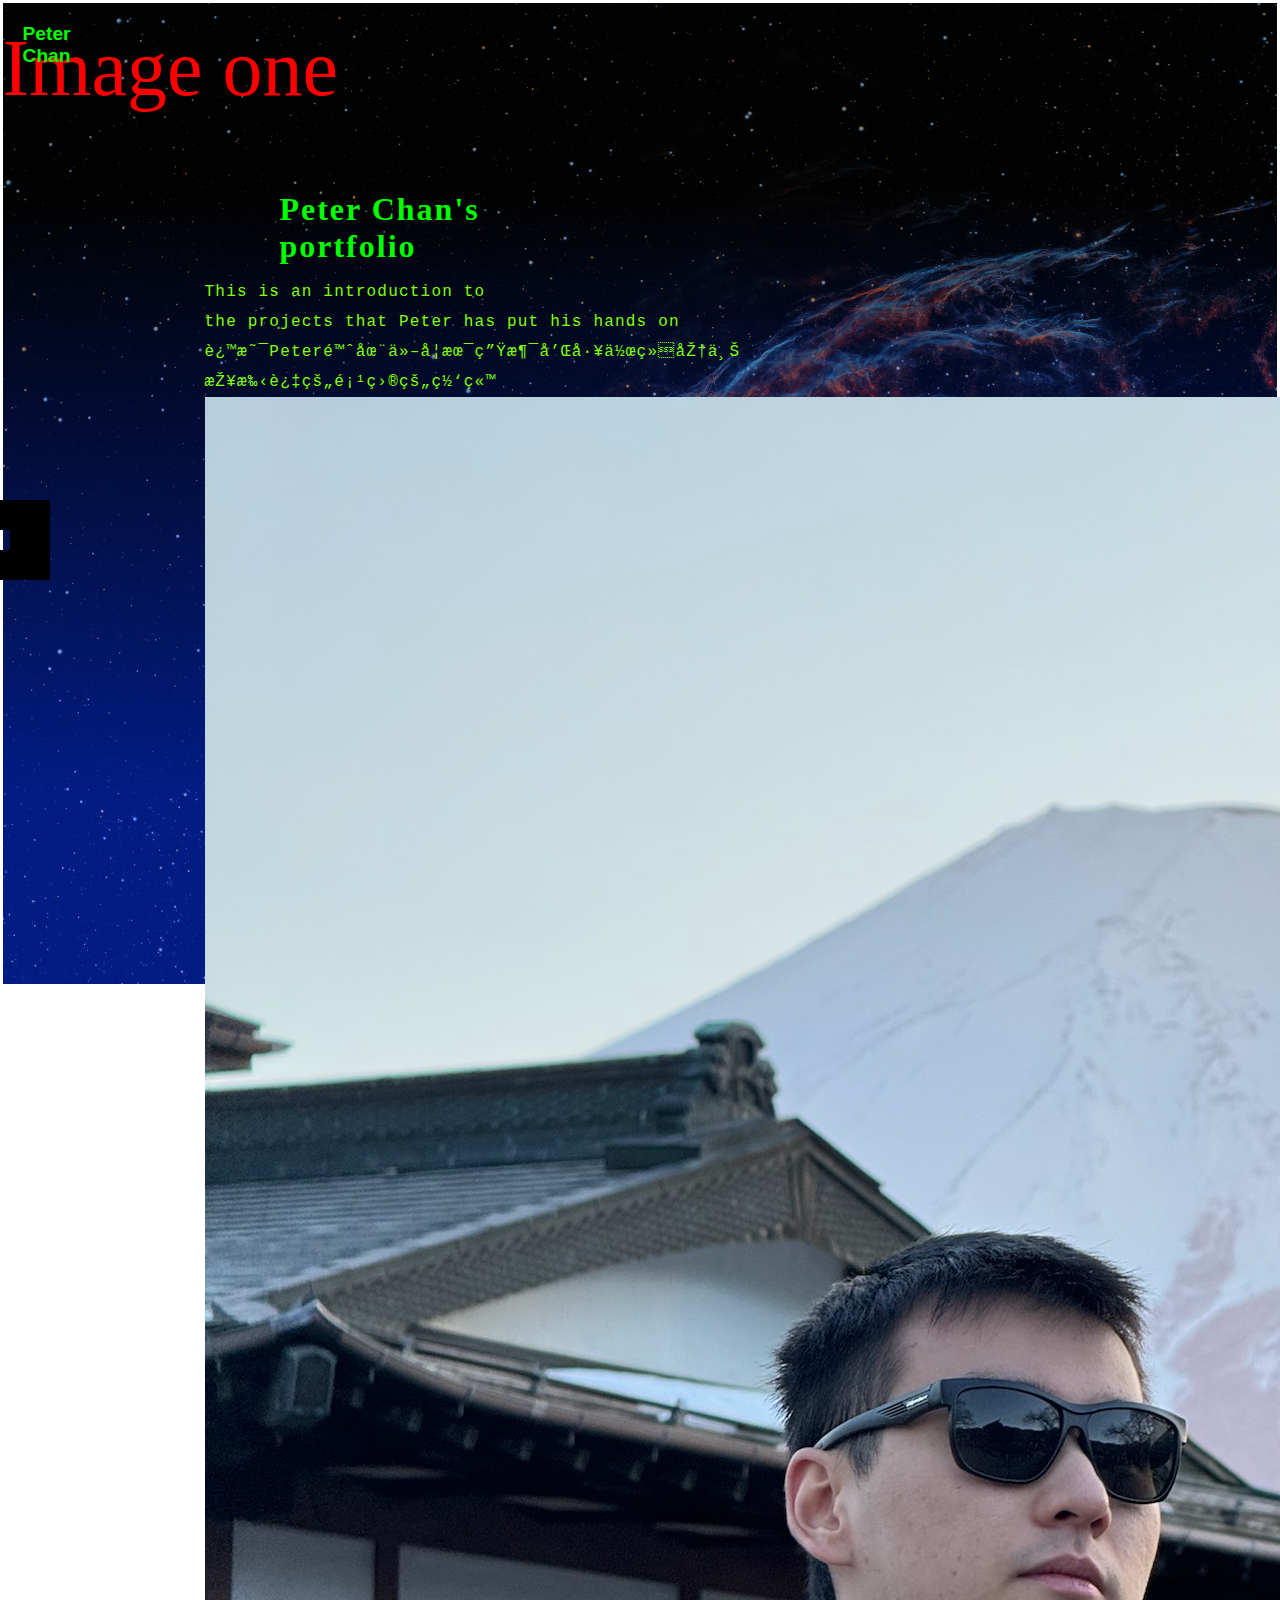
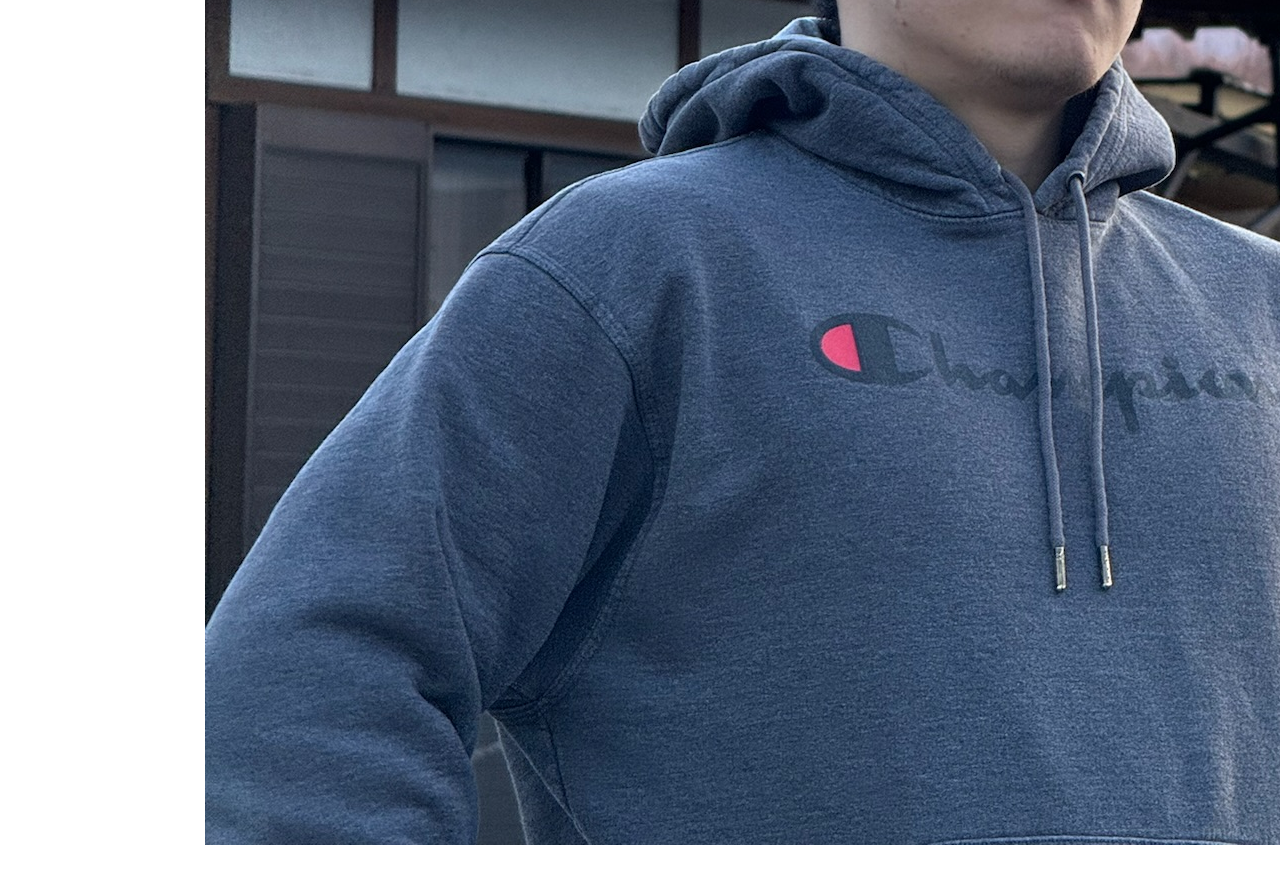
==== docs/index.html @ b07b53fc "fixed" ====
<html lang = "en">
<head>
    <meta charset="utf -8">
    <meta name="viewport" content "width = device - width, initial-scale=1.0">
    <title>Main</title>
    <link rel = "stylesheet" 
        href ="styles.css">


</head>
<body>
    <div class ="main">

        <div class = "navigationbr"> 
                <div class ="icon">
                    <h2 class = "logo">Peter Chan</h2>
                </div>
      
            

            <div class="menu">
                <div class="btmbr">
                    <ul>
                        <li><a href = "#" > Home</a></li>
                        <li><a href = "bilibili.com" > About  </a></li>
                        <li><a href = "#" > Classes</a></li>
                        <li><a href = "#" > Contact</a></li>

                    </ul>
                </div>
            </div>
        
            <div class = "content">
                <h1 ><br>Peter Chan's<br><span>portfolio</span>  </h1>
                <p class="par">This is an introduction to<br>
                    the projects that Peter has put his hands on<br>
                    这是Peter陈在他学术生涯和工作经历上<br>
                    接手过的项目的网站
                    <img src ="/pictures/76728817-4A40-4F68-83F8-8B8C66B67232.jpeg">
                </p>
            </div>
        <div class ="wrap">

            
            <div id="arrow-left" class = "arrow">
            </div>
            <div id ="slider">
                <div class="slide slide1">
                    <div class="slide-content">
                        <span>Image one </span>
                    </div>            
            </div>
        </div>

            <div id = "arrow-right" class = "arrow"></div>
            </div>
        </div>
    </div>
    
</body>
</html>
---- docs/styles.css ----
body{
    margin: auto;;
    padding:0.2%;
}
.main{
    
   width:100%;
   background: linear-gradient(to bottom,rgba(0, 0, 0, 0.5)20%,
            rgba(0, 51, 255, 0.5)80%),url(nebula-space-dark-5k-58-2560x1600.jpg);
            
            background-position :center fixed;
    background-size:cover;
    
    height :109vh;

    
    

}
.navigationbr{
    width :100%;
    height:75px;
    margin:auto;

}
.icon{

    width:15px;
    float:middle;
    position:absolute;
    
}
.logo{

    color:lime;
    font-size:larger;
    font-family:'Segoe UI', Tahoma, Geneva, Verdana, sans-serif;
    padding-left: 20px;
    padding-top:5px;
    
 
}
.menu{
    display:flex;
    flex-direction: column;
    width :80%;
    line-height:2px;
    margin:auto;
   
  

}
.btmbr{
    height:20px;
   width :100%;
    text-align: center;
   margin:auto;


   position:relative;
}
ul{
    
    width:80%;
    align-items:center;
    justify-content: space-between;
    display:inline-flex;
    position:relative;


}
ul li{
    padding:auto;
    list-style: none;
    margin-left:20px ;
    font-size: 20px;
    padding-top:95vh;

 
}
ul li a{
    text-decoration: dashed;
    color:black;
    font-family: Cambria;
    font-weight: bold;
    font:bold;
    transition:0.4s ease-in-out;
    height:auto;
    width:auto;
}
ul li a:hover{
    color:lime;
}

.content{
    padding-top:60px;
    padding-left:200px;
    width:auto;
    margin:auto;
    color:black;
    position: absolute;
    
}
.content .par{
    color:chartreuse;
    padding-left:2px;
    font-family:'Courier New', Courier, monospace;
    letter-spacing:1.2px;
    padding-bottom:25px;
    padding-top:150px;
    line-height: 30px;
    
    /*background:linear-gradient(to top,rgba(0,0,0,0)50%,rgba(0,0,0,0)10%),url(LS7MDnP.jpg);
*/
}

.content h1{
    color:lime;
    padding-top:50px;
    text-align:start;
    margin-left:5%;
    margin-bottom: -10%;
    letter-spacing:2px;
 
}
.slide{
    background-size:contain;
    position:60px absolute;
    background-position:center;
    background-repeat: no-repeat;
}
.slide1{
    background-image: url(poster_mercury_front_a.jpg)
}
.slide-content{
    display:flex;
    text-align: center;
}
.slide-content span{
    font-size:5rem;
    color:red ;
}
.arrow{
    cursor:pointer;
    position:absolute;
    top:50%;
    margin-top:50px;
    width:10px;
    height:20px;
    border-style:solid;

}
#arrow-left{
    border-width:30px 40px 30px 0;
    left:0;
}


/*background-image :url("starpic.jpeg")*/
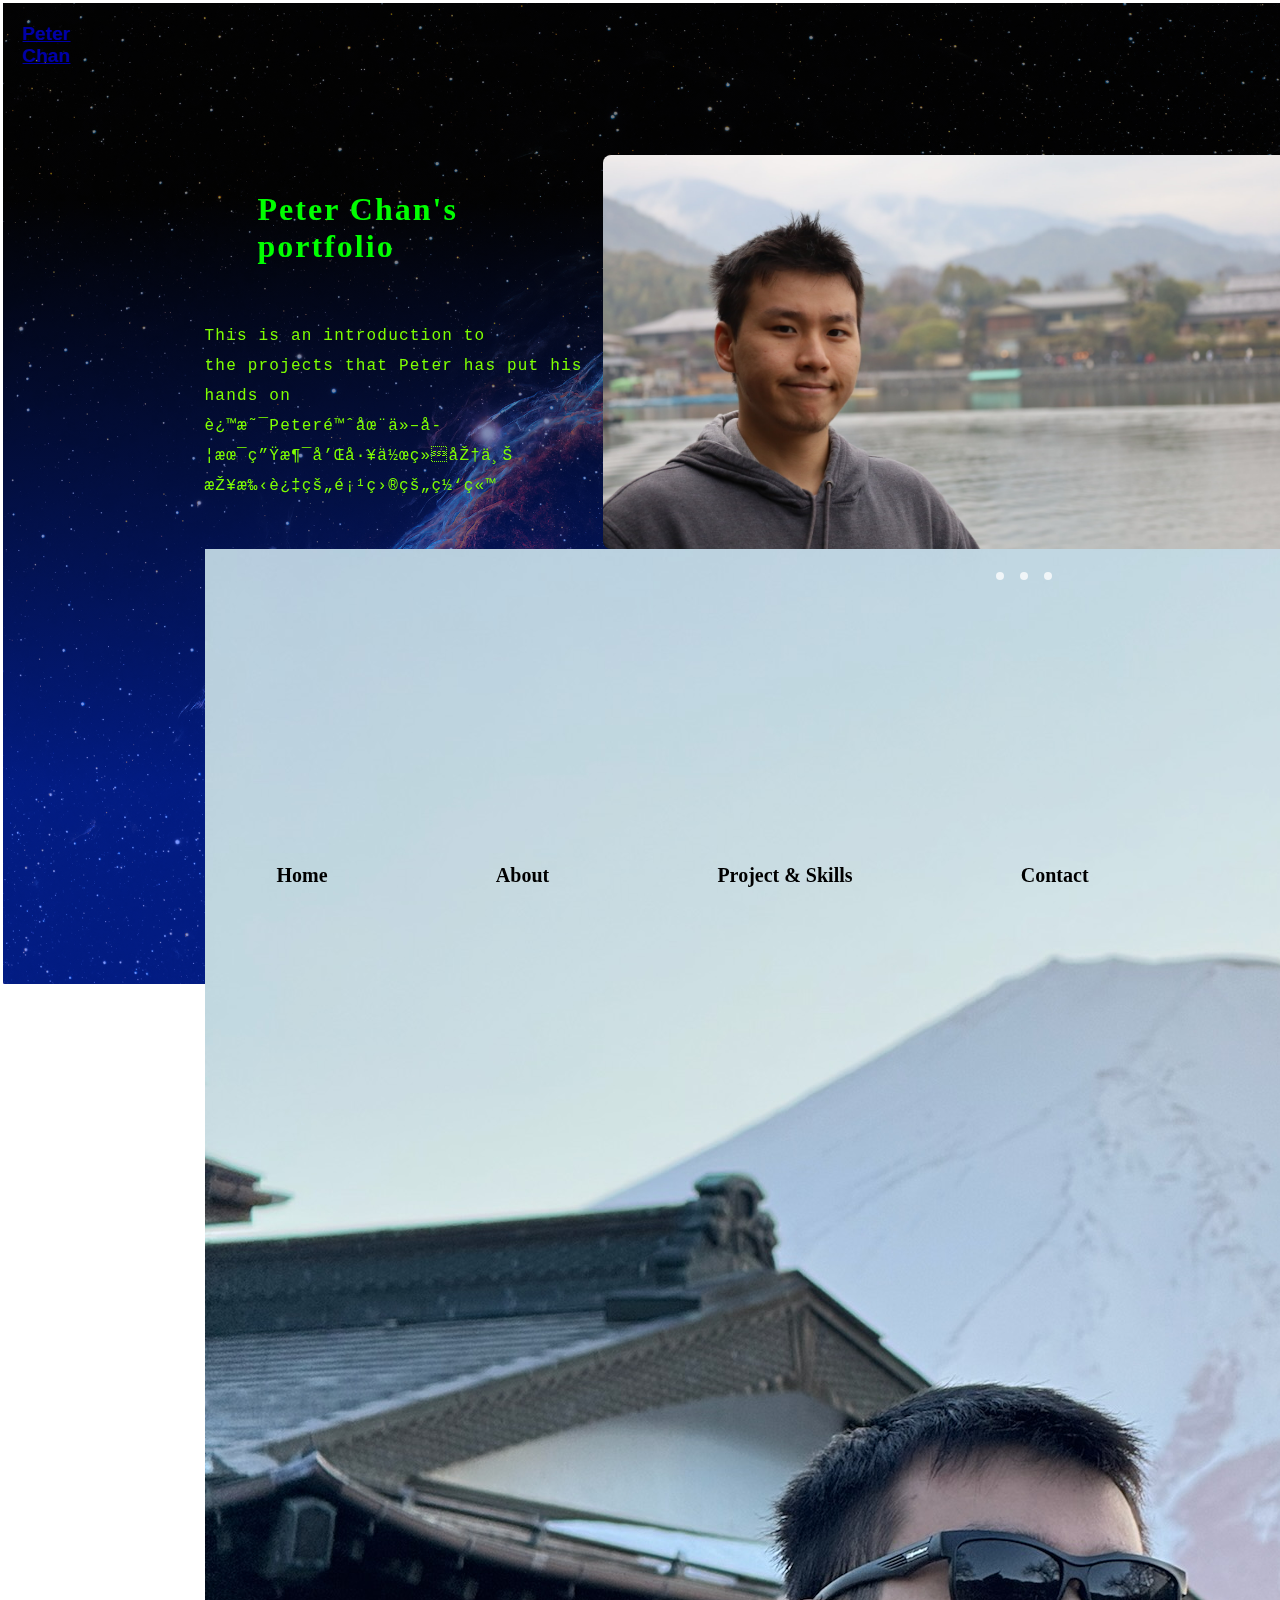
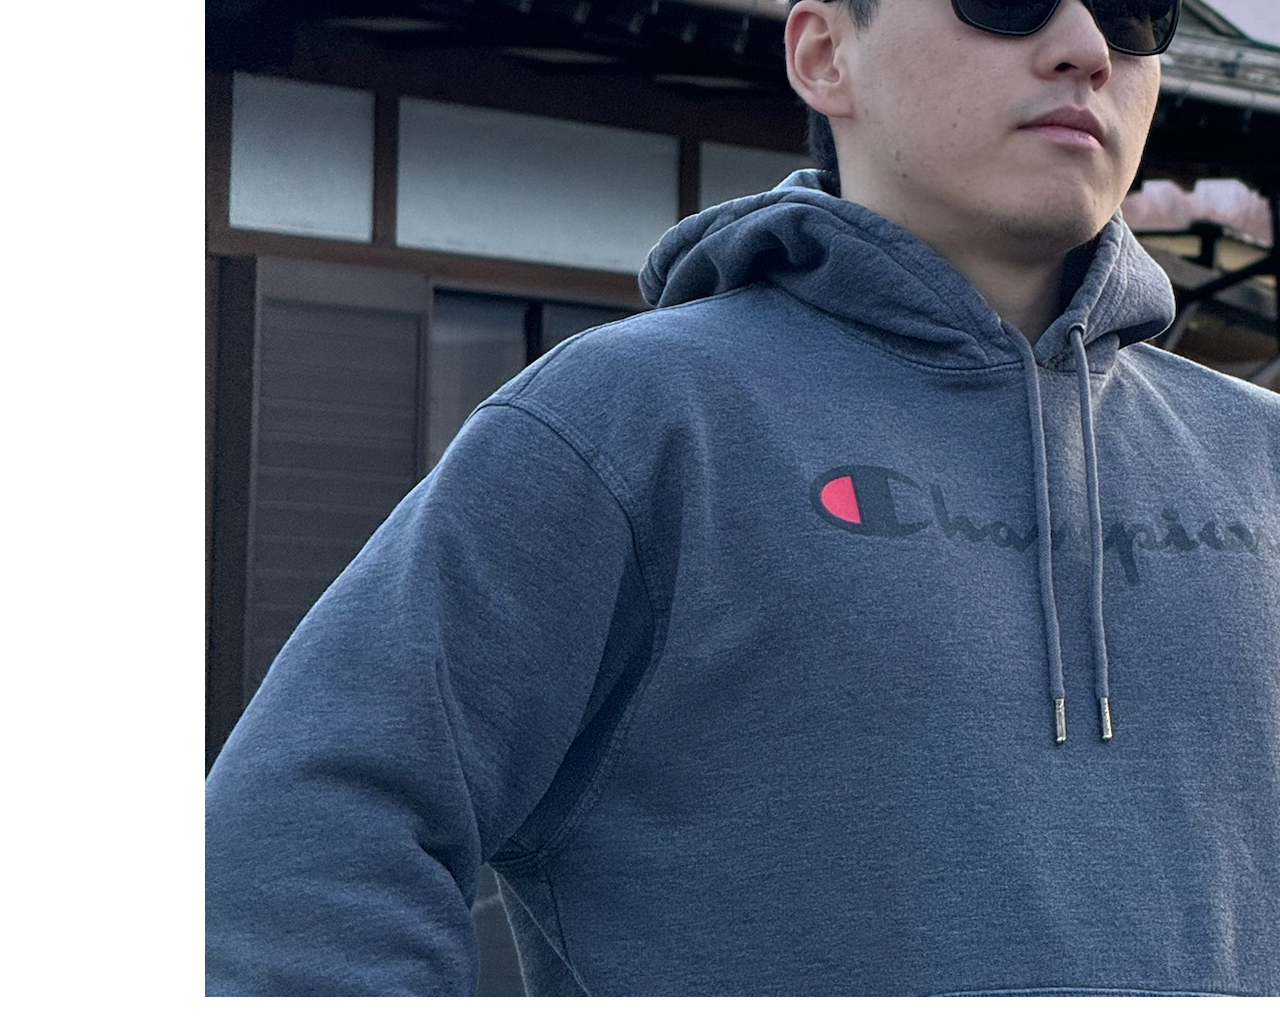
==== commit 0c9b4638: "create Html for about skill and contact" ====
--- a/docs/index.html
+++ b/docs/index.html
@@ -1,61 +1,75 @@
-<html lang = "en">
+<html lang="en">
+
 <head>
     <meta charset="utf -8">
-    <meta name="viewport" content "width = device - width, initial-scale=1.0">
+    <meta name="viewport" content="width = device - width, initial-scale=1.0">
     <title>Main</title>
-    <link rel = "stylesheet" 
-        href ="styles.css">
+    <link rel="stylesheet" href="styles.css">
 
 
 </head>
+
 <body>
-    <div class ="main">
+    <div class="main">
 
-        <div class = "navigationbr"> 
-                <div class ="icon">
-                    <h2 class = "logo">Peter Chan</h2>
-                </div>
-      
-            
+        <div class="navigationbr">
+            <div class="icon">
+                <h2 class="logo"><a href="index.html" tabindex="1">Peter Chan</a></h2>
+            </div>
+
+
 
             <div class="menu">
                 <div class="btmbr">
                     <ul>
-                        <li><a href = "#" > Home</a></li>
-                        <li><a href = "bilibili.com" > About  </a></li>
-                        <li><a href = "#" > Classes</a></li>
-                        <li><a href = "#" > Contact</a></li>
+                        <li><a href="index.html"> Home</a></li>
+                        <li><a href="about.html"> About </a></li>
+                        <li><a href="ps.html"> Project & Skills</a></li>
+                        <li><a href="contact.html"> Contact</a></li>
 
                     </ul>
                 </div>
             </div>
-        
-            <div class = "content">
-                <h1 ><br>Peter Chan's<br><span>portfolio</span>  </h1>
+
+            <div class="content">
+                <!--header -->
+                <h1><br>Peter Chan's<br><span>portfolio</span> </h1>
+                <section class="container">
+
+                    <!--Slide wrap start with frame -->
+                    <div class="slide-wrapper">
+                        <div class="slider">
+                            <!--image slides-->
+                            <img id="slide-1" src="01BB57A6-F6A2-48A5-B63C-2D275BFC1BBB.jpeg" width="20" hieght="2"
+                            alt="my photo next to lake" />
+                            <img id="slide-2" src="76728817-4A40-4F68-83F8-8B8C66B67232.jpeg" width="20" hieght="2"
+                            alt="my photo" />
+                            <img id="slide-3" src="88F1BDD1-0DE2-4FDA-B998-E262A4D206FE.jpeg" width="20" hieght="2"
+                            alt="peter's lab photo" />
+                        </div>
+                        <!--navigation dots -->
+                        <div class="slider-nav">
+                            <a href="#slide-1"></a>
+                            <a href="#slide-2"></a>
+                            <a href="#slide-3"></a>
+                        </div>
+                    </div>
+                </section>
+                <!--paragraph content-->
                 <p class="par">This is an introduction to<br>
+
                     the projects that Peter has put his hands on<br>
                     这是Peter陈在他学术生涯和工作经历上<br>
                     接手过的项目的网站
-                    <img src ="/pictures/76728817-4A40-4F68-83F8-8B8C66B67232.jpeg">
+                    <img src="../pictures/76728817-4A40-4F68-83F8-8B8C66B67232.jpeg">
                 </p>
-            </div>
-        <div class ="wrap">
 
-            
-            <div id="arrow-left" class = "arrow">
-            </div>
-            <div id ="slider">
-                <div class="slide slide1">
-                    <div class="slide-content">
-                        <span>Image one </span>
-                    </div>            
-            </div>
-        </div>
 
-            <div id = "arrow-right" class = "arrow"></div>
             </div>
         </div>
     </div>
-    
+
+
 </body>
+
 </html>--- a/docs/styles.css
+++ b/docs/styles.css
@@ -4,18 +4,14 @@
     padding:0.2%;
 }
 .main{
-    
-   width:100%;
+    z-index: 1;
+   min-width:1300px;
    background: linear-gradient(to bottom,rgba(0, 0, 0, 0.5)20%,
             rgba(0, 51, 255, 0.5)80%),url(nebula-space-dark-5k-58-2560x1600.jpg);
             
-            background-position :center fixed;
+    background-position :center;
     background-size:cover;
-    
-    height :109vh;
-
-    
-    
+    min-height :109vh;
 
 }
 .navigationbr{
@@ -32,12 +28,14 @@
     
 }
 .logo{
-
+    cursor:pointer;
+    opacity:0.7;
     color:lime;
     font-size:larger;
     font-family:'Segoe UI', Tahoma, Geneva, Verdana, sans-serif;
     padding-left: 20px;
     padding-top:5px;
+    transition: 0.4s ease-in-out;
     
  
 }
@@ -47,9 +45,6 @@
     width :80%;
     line-height:2px;
     margin:auto;
-   
-  
-
 }
 .btmbr{
     height:20px;
@@ -60,6 +55,15 @@
 
    position:relative;
 }
+.btmbr1{
+ 
+   width :100%;
+    text-align: center;
+   margin:auto;
+
+
+   position:relative;
+}
 ul{
     
     width:80%;
@@ -67,9 +71,18 @@
     justify-content: space-between;
     display:inline-flex;
     position:relative;
-
-
-}
+}
+
+.myli{
+    padding:auto;
+    list-style: none;
+    margin-left:20px ;
+    font-size: 20px;
+    padding-top:275vh;
+
+}
+
+
 ul li{
     padding:auto;
     list-style: none;
@@ -99,7 +112,7 @@
     width:auto;
     margin:auto;
     color:black;
-    position: absolute;
+    position: absolute sticky;
     
 }
 .content .par{
@@ -124,37 +137,147 @@
     letter-spacing:2px;
  
 }
-.slide{
-    background-size:contain;
-    position:60px absolute;
-    background-position:center;
-    background-repeat: no-repeat;
-}
-.slide1{
-    background-image: url(poster_mercury_front_a.jpg)
-}
-.slide-content{
+
+.slider-wrapper{
+    position:relative;
+    max-width:48rem;
+    margin:0 auto;
+    max-height:20rem;
+}
+.slider{
+    float:right;
+    background-color: red;
+    width:700px;
+
     display:flex;
-    text-align: center;
-}
-.slide-content span{
-    font-size:5rem;
-    color:red ;
-}
-.arrow{
-    cursor:pointer;
+    overflow-x:auto;
+    aspect-ratio: 16/9;
+    scroll-snap-type:x mandatory;
+    scroll-behavior:smooth;
+    border-radius:0.5rem;
+    z-index: 0;
+}
+.slider img{
+    flex:0 0 100%;
+    scroll-snap-align:start ;
+    object-fit: cover;
+    height:400px;
+    width:100%;
+}
+.slider-nav{
+    display:flex;
+    column-gap:1rem;
     position:absolute;
-    top:50%;
-    margin-top:50px;
-    width:10px;
-    height:20px;
-    border-style:solid;
-
-}
-#arrow-left{
-    border-width:30px 40px 30px 0;
-    left:0;
-}
-
-
-/*background-image :url("starpic.jpeg")*/+    bottom:20rem;
+    left:80%;
+    transform:translateX(-50%);
+    z-index:1;
+}
+.slider-nav a {
+    width:0.5rem;
+    height:0.5rem;
+    background-color:white;
+    opacity:0.75;
+    border-radius:50%;
+    transition:opacity ease 250ms;
+}
+.slider-nav a:hover{
+    opacity:1;
+}
+#slide-1{
+
+    margin:0 0 0 15px;
+}
+.icon a:visited{
+    color:lime;
+}
+
+.abcontent{
+    padding-top:60px;
+    padding-left:30px;
+    padding-right:30px;
+    height:auto;
+    width:auto;
+    margin:auto;
+
+    position: absolute sticky;
+    
+}
+.abcontent .par{
+    color:black;
+ 
+    font-family:'Times New Roman', Times, serif;
+    letter-spacing:1.2px;
+    padding-bottom:25px;
+    padding-top:150px;
+    line-height: 30px;
+    
+    /*background:linear-gradient(to top,rgba(0,0,0,0)50%,rgba(0,0,0,0)10%),url(LS7MDnP.jpg);
+*/
+}
+
+.abcontent h1{
+    color:lime;
+    padding-top:5px;
+    text-align:start;
+    text-decoration: dashed;
+    margin-left:2%;
+    margin-bottom: -10%;
+    letter-spacing:2px;
+ 
+}
+.abcontent h2{
+    color:darkblue;
+    text-decoration: underline;
+    text-align:start;
+    margin-top:10%;
+
+    margin-bottom: -10%;
+    letter-spacing:2px;
+}
+ 
+.contesntss{
+    float:none;
+    background-color: #336699;
+    margin-inline-start: 30px;
+    margin-inline-end: 30px;
+    height:285vh;
+    min-width:900px;
+    border:20px red;
+    border-style:double;
+    min-block-size: 20px;
+    
+}
+.contactcontent{
+    padding-top:60px;
+    background:url("../image/poster_mercury_front_a.jpg");
+
+    width:auto;
+    margin:auto;
+    color:black;
+    position: absolute sticky;
+    
+}
+.contactcontent h1{
+    color:lime;
+    padding-top:50px;
+    text-align:center;
+    letter-spacing:2px;
+ 
+}
+
+.contactcontent .par{
+    color:lime;
+    padding-top:50px;
+    text-align:center;
+    letter-spacing:2px;
+ 
+}
+
+.contactinfo{
+    padding:auto;
+    list-style: none;
+    margin-left:20px ;
+    font-size: 20px;
+    padding-top:95vh;
+}